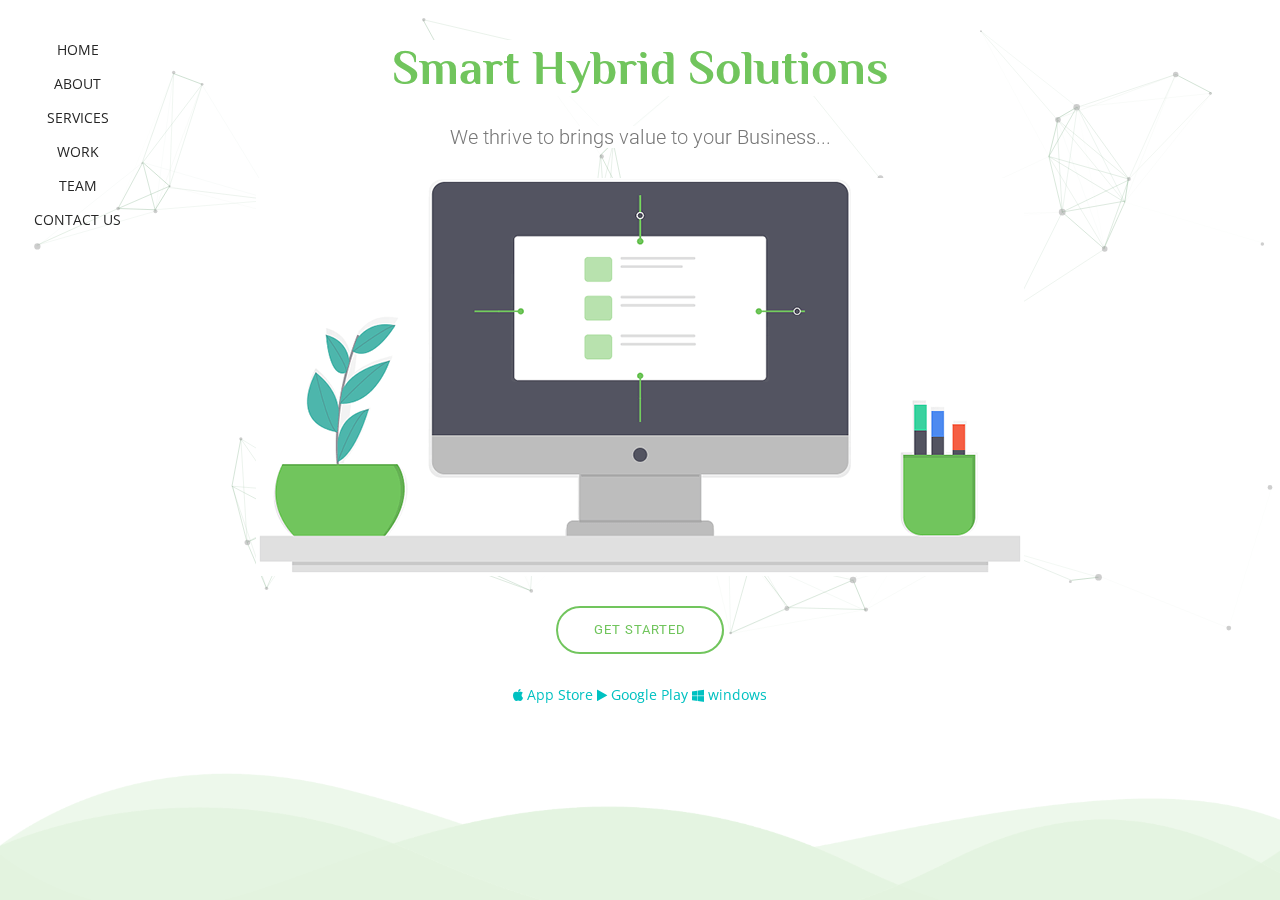
==== Alstar Free Website Template - Free-CSS.com/Alstar/index.html @ 2ca634fe "initial commit" ====
<!DOCTYPE html>
<html>

<head>
  <title>Alstar - Bootstrap one page parallax template</title>
  <meta charset="utf-8" />
  <meta content="width=device-width, initial-scale=1, maximum-scale=1, user-scalable=no" name="viewport">
  <!-- css -->
  <link href="https://fonts.googleapis.com/css?family=Montserrat:400,700|Open+Sans:400,300,700,800" rel="stylesheet" media="screen">

  <link href="css/bootstrap.min.css" rel="stylesheet" media="screen">
  <link href="css/style.css" rel="stylesheet" media="screen">
  <link href="color/default.css" rel="stylesheet" media="screen">

  <!-- =======================================================
    Theme Name: Alstar
    Theme URL: https://bootstrapmade.com/alstar-free-parallax-bootstrap-template/
    Author: BootstrapMade.com
    Author URL: https://bootstrapmade.com
  ======================================================= -->
    <!-- Favicons -->
    <link href="eStartup/img/favicon.png" rel="icon">
    <link href="eStartup/img/apple-touch-icon.png" rel="apple-touch-icon">
  
    <!-- Google Fonts -->
    <link href="https://fonts.googleapis.com/css?family=Open+Sans:300,300i,400,400i,700,700i|Roboto:100,300,400,500,700|Philosopher:400,400i,700,700i" rel="stylesheet">

    <!-- Bootstrap css -->
    <link rel="stylesheet" href="css/bootstrap.css">
    <!-- <link href="../../eStartup1/eStartup/lib/bootstrap/css/bootstrap.min.css" rel="stylesheet"> -->
  
    <!-- Libraries CSS Files -->
  
    <link href="eStartup/lib/font-awesome/css/font-awesome.min.css" rel="stylesheet">
    <link href="eStartup/lib/animate/animate.min.css" rel="stylesheet">
    <link href="eStartup/lib/modal-video/css/modal-video.min.css" rel="stylesheet">


  
    <!-- Main Stylesheet File -->
    <link href="eStartup/css/style.css" rel="stylesheet">

    <link href="https://fonts.googleapis.com/css2?family=Cinzel&display=swap" rel="stylesheet">

    <!-- <link rel="stylesheet" href="https://stackpath.bootstrapcdn.com/bootstrap/4.5.0/css/bootstrap.min.css" integrity="sha384-9aIt2nRpC12Uk9gS9baDl411NQApFmC26EwAOH8WgZl5MYYxFfc+NcPb1dKGj7Sk" crossorigin="anonymous"> -->

    <script src="https://code.jquery.com/jquery-3.5.1.slim.min.js" integrity="sha384-DfXdz2htPH0lsSSs5nCTpuj/zy4C+OGpamoFVy38MVBnE+IbbVYUew+OrCXaRkfj" crossorigin="anonymous"></script>
    <script src="https://cdn.jsdelivr.net/npm/popper.js@1.16.0/dist/umd/popper.min.js" integrity="sha384-Q6E9RHvbIyZFJoft+2mJbHaEWldlvI9IOYy5n3zV9zzTtmI3UksdQRVvoxMfooAo" crossorigin="anonymous"></script>    
    <!-- <script src="https://stackpath.bootstrapcdn.com/bootstrap/4.5.0/js/bootstrap.min.js" integrity="sha384-OgVRvuATP1z7JjHLkuOU7Xw704+h835Lr+6QL9UvYjZE3Ipu6Tp75j7Bh/kR0JKI" crossorigin="anonymous"></script> -->

</head>

<body>
  <style>

</style>
  <div id="particles-js">
    <!-- navbar -->
  <div class="navv" id="navv">
    <ul>
      <li>
        <a href="#hero">Home</a>
      </li>
      <li>
        <a href="#about">About</a>
      </li>
      <li>
        <a href="#services">Services</a>
      </li>
      <li>
        <a href="#portfolio">Work</a>
      </li>
      <li>
        <a href="#team">Team</a>
      </li>
      <li>
        <a href="#contact">Contact Us</a>
      </li>
    </ul>
  </div>
  <nav class="navbar navbar-light bg-light">
    <a class="navbar-brand" href="#">Sticky top</a>
  </nav>
  <div class="outer-wrapper hero">
    <div class="wrapper">
  <!-- intro area -->
 
   
  <section id="hero" class="wow fadeIn">
    <div class="hero-container  ">
      <h1 class="back-white newfont">Smart Hybrid Solutions</h1>
      <h2 class="back-white">We thrive to brings value to your Business...</h2>
      <img src="../../eStartup1/eStartup/img/hero-img.png" alt="Hero Imgs">
      <a href="#get-started" class="btn-get-started scrollto">Get Started</a>
      <div class="btnsq">
        <a href="#"><i class="fa fa-apple fa-3x"></i> App Store</a>
        <a href="#"><i class="fa fa-play fa-3x"></i> Google Play</a>
        <a href="#"><i class="fa fa-windows fa-3x"></i> windows</a>
      </div>
    </div>
  </section>

  <!-- About -->
  <section id="about" class="home-section slidehor">
    <div class="container">
      <div class="row">
        <div class="col-md-offset-2 col-md-8">
          <div class="section-heading back-white">
            <h2>About us</h2>
            <div class="heading-line"></div>
            <p>We’ve been building unique digital products, platforms, and experiences for the past 6 years.</p>
          </div>
        </div>
      </div>
      <div class="row wow fadeInUp">
        <div class="col-md-6 about-img">
          <img src="img/about-img.jpg" alt="">
        </div>

        <div class="col-md-6 content">
          <h2>Lorem ipsum dolor sit amet, consectetur adipiscing elite storium paralate</h2>
          <h3>Excepteur sint occaecat cupidatat non proident, sunt in culpa qui officia deserunt mollit anim id est
            laborum.</h3>
          <p>
            Ullamco laboris nisi ut aliquip ex ea commodo consequat. Duis aute irure dolor in reprehenderit in
            voluptate velit esse cillum dolore eu fugiat nulla pariatur. Excepteur sint occaecat cupidatat non
            proident, sunt in culpa qui officia deserunt mollit anim id est laborum Libero justo laoreet sit amet
            cursus sit amet dictum sit. Commodo sed egestas egestas fringilla phasellus faucibus scelerisque eleifend
            donec Excepteur sint occaecat cupidatat non proident, sunt in culpa qui officia deserunt mollit anim id est
            laborum
          </p>
        </div>
      </div>
    </div>
  </section>

  <!-- Services -->
  <section id="services" class="home-section slidehor">
    <div class="container">
      <div class="row">
        <div class="col-md-offset-2 col-md-8">
          <div class="section-heading back-white">
            <h2>Services</h2>
            <div class="heading-line"></div>
            <p>We’ve been building unique digital products, platforms, and experiences for the past 6 years.</p>
          </div>
        </div>
      </div>
      <div class="row">
        <div class="col-md-12">
          <div id="carousel-service" class="service carousel slide">

            <!-- slides -->
            <div class="carousel-inner">
              <div class="item active">
                <div class="row">
                  <div class="col-sm-12 col-md-offset-1 col-md-6">
                    <div class="wow bounceInLeft back-white">
                      <h4>Website Design</h4>
                      <p>Lorem ipsum dolor sit amet, consectetur adipisicing elit, sed do eiusmod tempor incididunt ut
                        labore et dolore magna.</p>
                    </div>
                  </div>
                  <div class="col-sm-12 col-md-5">
                    <div class="screenshot wow bounceInRight">
                      <img src="img/screenshots/1.png" class="img-responsive" alt="" />
                    </div>
                  </div>
                </div>
              </div>
              <div class="item">
                <div class="row">
                  <div class="col-sm-12 col-md-offset-1 col-md-6">
                    <div class="wow bounceInLeft">
                      <h4>Brand Identity</h4>
                      <p>Lorem ipsum dolor sit amet, consectetur adipisicing elit, sed do eiusmod tempor incididunt ut
                        labore et dolore magna.</p>
                    </div>
                  </div>
                  <div class="col-sm-12 col-md-5">
                    <div class="screenshot wow bounceInRight">
                      <img src="img/screenshots/2.png" class="img-responsive" alt="" />
                    </div>
                  </div>
                </div>
              </div>
              <div class="item">
                <div class="row">
                  <div class="col-sm-12 col-md-offset-1 col-md-6">
                    <div class="wow bounceInLeft">
                      <h4>Web & Mobile Apps</h4>
                      <p>Lorem ipsum dolor sit amet, consectetur adipisicing elit, sed do eiusmod tempor incididunt ut
                        labore et dolore magna.</p>
                    </div>
                  </div>
                  <div class="col-sm-12 col-md-5">
                    <div class="screenshot wow bounceInRight">
                      <img src="img/screenshots/3.png" class="img-responsive" alt="" />
                    </div>
                  </div>
                </div>
              </div>
            </div>

            <!-- Indicators -->
            <ol class="carousel-indicators">
              <li data-target="#carousel-service" data-slide-to="0" class="active"></li>
              <li data-target="#carousel-service" data-slide-to="1"></li>
              <li data-target="#carousel-service" data-slide-to="2"></li>
            </ol>
          </div>
        </div>
      </div>
    </div>
  </section>

  <!-- Works -->
<section id="portfolio" class="home-section slidehor gray">
    <ul class="flex-container">
        <li class="flex-item">
            <main>
                <input id="toggle" type="checkbox" checked>
                <label for="toggle"><h2>Work1</h2></label>
                <div id="expand">
                  <section>
                    <div class="container">
                        <div id="carousel-example-generic" class="carousel slide" data-ride="carousel">
                            <ol class="carousel-indicators">
                            <li data-target="#carousel-example-generic" data-slide-to="0" class="active"></li>
                            <li data-target="#carousel-example-generic" data-slide-to="1"></li>
                            <li data-target="#carousel-example-generic" data-slide-to="2"></li>
                            </ol>
                            <div class="carousel-inner" role="listbox">

                            <div class="item active">
                                <img class="d-block w-100" src="http://placekitten.com/g/600/300" alt="First slide">
                                 <div class="carousel-caption">
                                  ...
                                </div>
                            </div>

                            <div class="item">
                                <img class="d-block w-100" src="http://placekitten.com/g/600/300" alt="Second slide">
                            </div>

                            </div>
                            <a class="left carousel-control" href="#carousel-example-generic" role="button" data-slide="prev">
                            <span class="glyphicon glyphicon-chevron-left" aria-hidden="true"></span>
                            <span class="sr-only">Previous</span>
                            </a>

                            <a class="right carousel-control" href="#carousel-example-generic" role="button" data-slide="next">
                            <span class="glyphicon glyphicon-chevron-right" aria-hidden="true"></span>
                            <span class="sr-only">Next</span>
                            </a>

                        </div>
                    </div>
                    
                </section>
                <p style="color: black;">Lorem ipsum dolor sit amet, consectetur adipiscing elit. Maecenas porta non turpis faucibus lobortis. Curabitur non eros rutrum, gravida felis non, luctus velit.
                </p>

                </div>
                <section>
                  <img src="img/intro/1.jpg" height="200px" width="200px" alt="">
                </section>
              </main>
        </li>
        <li class="flex-item">
            <main>
                <input id="toggle1" type="checkbox" checked>
                <label for="toggle1"><h2>Work1</h2></label>
                <div id="expand1">
                  <section>
                    <div class="container">
                        <div id="carouselExampleIndicators" class="carousel slide" data-ride="carousel">
                            <ol class="carousel-indicators">
                            <li data-target="#carouselExampleIndicators" data-slide-to="0" class="active"></li>
                            <li data-target="#carouselExampleIndicators" data-slide-to="1"></li>
                            <li data-target="#carouselExampleIndicators" data-slide-to="2"></li>
                            </ol>
                            <div class="carousel-inner">
                            <div class="carousel-item active">
                                <img class="d-block w-100" src="http://placekitten.com/g/600/300" alt="First slide">
                            </div>
                            <div class="carousel-item">
                                <img class="d-block w-100" src="http://placekitten.com/g/600/300" alt="Second slide">
                            </div>
                            </div>
                            <a class="carousel-control-prev" href="#carouselExampleIndicators" role="button" data-slide="prev">
                            <span class="carousel-control-prev-icon" aria-hidden="true"></span>
                            <span class="sr-only">Previous</span>
                            </a>
                            <a class="carousel-control-next" href="#carouselExampleIndicators" role="button" data-slide="next">
                            <span class="carousel-control-next-icon" aria-hidden="true"></span>
                            <span class="sr-only">Next</span>
                            </a>
                        </div>
                    </div>
                    
                </section>
                <p>Lorem ipsum dolor sit amet, consectetur adipiscing elit. Maecenas porta non turpis faucibus lobortis. Curabitur non eros rutrum, gravida felis non, luctus velit. Ut commodo congue velit feugiat lobortis. Etiam nec dolor quis nulla bibendum blandit vitae nec enim. Maecenas id dignissim erat. Aenean ac mi nec ante venenatis interdum quis vel lacus.
                </p>

                </div>
                <section>
                  <img src="img/intro/1.jpg" height="200px" width="200px" style="position: relative; left: 30px; bottom: 40px;" alt="">
                </section>
              </main>        
            </li>
        <li class="flex-item">

            <main>
                <input id="toggle2" type="checkbox" checked>
                <label for="toggle2"><h2>Work1</h2></label>
                <div id="expand2">
                  <section>
                    <div class="container">
                        <div id="carouselExampleIndicators" class="carousel slide" data-ride="carousel">
                            <ol class="carousel-indicators">
                            <li data-target="#carouselExampleIndicators" data-slide-to="0" class="active"></li>
                            <li data-target="#carouselExampleIndicators" data-slide-to="1"></li>
                            <li data-target="#carouselExampleIndicators" data-slide-to="2"></li>
                            </ol>
                            <div class="carousel-inner">
                            <div class="carousel-item active">
                                <img class="d-block w-100" src="http://placekitten.com/g/600/300" alt="First slide">
                            </div>
                            <div class="carousel-item">
                                <img class="d-block w-100" src="http://placekitten.com/g/600/300" alt="Second slide">
                            </div>
                            </div>
                            <a class="carousel-control-prev" href="#carouselExampleIndicators" role="button" data-slide="prev">
                            <span class="carousel-control-prev-icon" aria-hidden="true"></span>
                            <span class="sr-only">Previous</span>
                            </a>
                            <a class="carousel-control-next" href="#carouselExampleIndicators" role="button" data-slide="next">
                            <span class="carousel-control-next-icon" aria-hidden="true"></span>
                            <span class="sr-only">Next</span>
                            </a>
                        </div>
                    </div>
                    
                </section>
                <p>Lorem ipsum dolor sit amet, consectetur adipiscing elit. Maecenas porta non turpis faucibus lobortis. Curabitur non eros rutrum, gravida felis non, luctus velit. Ut commodo congue velit feugiat lobortis. Etiam nec dolor quis nulla bibendum blandit vitae nec enim. Maecenas id dignissim erat. Aenean ac mi nec ante venenatis interdum quis vel lacus.
                </p>

                </div>
                <section>
                  <img src="img/intro/1.jpg" height="200px" width="200px" style="position: relative; left: 30px; bottom: 40px;" alt="">
                </section>
              </main>        

        </li>
        <li class="flex-item">

            <main>
                <input id="toggle3" type="checkbox" checked>
                <label for="toggle3"><h2>Work1</h2></label>
                <div id="expand3">
                  <section>
                    <div class="container">
                        <div id="carouselExampleIndicators" class="carousel slide" data-ride="carousel">
                            <ol class="carousel-indicators">
                            <li data-target="#carouselExampleIndicators" data-slide-to="0" class="active"></li>
                            <li data-target="#carouselExampleIndicators" data-slide-to="1"></li>
                            <li data-target="#carouselExampleIndicators" data-slide-to="2"></li>
                            </ol>
                            <div class="carousel-inner">
                            <div class="carousel-item active">
                                <img class="d-block w-100" src="http://placekitten.com/g/600/300" alt="First slide">
                            </div>
                            <div class="carousel-item">
                                <img class="d-block w-100" src="http://placekitten.com/g/600/300" alt="Second slide">
                            </div>
                            </div>
                            <a class="carousel-control-prev" href="#carouselExampleIndicators" role="button" data-slide="prev">
                            <span class="carousel-control-prev-icon" aria-hidden="true"></span>
                            <span class="sr-only">Previous</span>
                            </a>
                            <a class="carousel-control-next" href="#carouselExampleIndicators" role="button" data-slide="next">
                            <span class="carousel-control-next-icon" aria-hidden="true"></span>
                            <span class="sr-only">Next</span>
                            </a>
                        </div>
                    </div>
                    
                </section>
                <p>Lorem ipsum dolor sit amet, consectetur adipiscing elit. Maecenas porta non turpis faucibus lobortis. Curabitur non eros rutrum, gravida felis non, luctus velit. Ut commodo congue velit feugiat lobortis. Etiam nec dolor quis nulla bibendum blandit vitae nec enim. Maecenas id dignissim erat. Aenean ac mi nec ante venenatis interdum quis vel lacus.
                </p>

                </div>
                <section>
                  <img src="img/intro/1.jpg" height="200px" width="200px" style="position: relative; left: 30px; bottom: 40px;" alt="">
                </section>
              </main>        

        </li>      
      </ul>

</section>

  <!-- Team -->
  <section id="team" class="home-section  slidehor">
    <div class="container">
      <div class="row">
        <div class="col-md-offset-2 col-md-8">
          <div class="section-heading back-white">
            <h2>Our Team</h2>
            <div class="heading-line"></div>
            <p>Excepteur sint occaecat cupidatat non proident, sunt in culpa qui officia deserunt mollit anim id est
              laborum</p>
          </div>
        </div>
      </div>
      <div class="row">
        <div class="col-xs-12 col-sm-3 col-md-3 col-lg-3">
          <div class="box-team wow bounceInUp" data-wow-delay="0.1s">
            <img src="img/team/1.jpg" alt="" class="img-circle img-responsive" />
            <h4>Dominique Vroslav</h4>
            <p>Art Director</p>
          </div>
        </div>
        <div class="col-xs-12 col-sm-3 col-md-3 col-lg-3" data-wow-delay="0.3s">
          <div class="box-team wow bounceInUp">
            <img src="img/team/2.jpg" alt="" class="img-circle img-responsive" />
            <h4>Thomas Jeffersonn</h4>
            <p>Web Designer</p>
          </div>
        </div>
        <div class="col-xs-12 col-sm-3 col-md-3 col-lg-3" data-wow-delay="0.5s">
          <div class="box-team wow bounceInUp">
            <img src="img/team/3.jpg" alt="" class="img-circle img-responsive" />
            <h4>Nola Maurin</h4>
            <p>Illustrator</p>
          </div>
        </div>
      </div>
    </div>
  </section>

  <!-- Contact -->
  <section id="contact" class="home-section  slidehor gray">
    <div class="container">
      <div class="row">
        <div class="col-md-offset-2 col-md-8">
          <div class="section-heading">
            <h2>Contact us</h2>
            <div class="heading-line"></div>
            <p>If you have any question or just want to say 'hello' to Alstar web studio please fill out form below and
              we will be get in touch with you within 24 hours. </p>
          </div>
        </div>
      </div>

      <div class="row">
        <div class="col-md-offset-2 col-md-8">
          <div id="sendmessage">Your message has been sent. Thank you!</div>
          <div id="errormessage"></div>

          <form action="" method="post" class="form-horizontal contactForm" role="form">
            <div class="col-md-offset-2 col-md-8">
              <div class="form-group">
                <input type="text" name="name" class="form-control" id="name" placeholder="Your Name" data-rule="minlen:4"
                  data-msg="Please enter at least 4 chars" />
                <div class="validation"></div>
              </div>
            </div>

            <div class="col-md-offset-2 col-md-8">
              <div class="form-group">
                <input type="email" class="form-control" name="email" id="email" placeholder="Your Email" data-rule="email"
                  data-msg="Please enter a valid email" />
                <div class="validation"></div>
              </div>
            </div>

            <div class="col-md-offset-2 col-md-8">
              <div class="form-group">
                <input type="text" class="form-control" name="subject" id="subject" placeholder="Subject" data-rule="minlen:4"
                  data-msg="Please enter at least 8 chars of subject" />
                <div class="validation"></div>
              </div>
            </div>

            <div class="col-md-offset-2 col-md-8">
              <div class="form-group">
                <textarea class="form-control" name="message" rows="5" data-rule="required" data-msg="Please write something for us"
                  placeholder="Message"></textarea>
                <div class="validation"></div>
              </div>
            </div>
            <div class="form-group">
              <div class="col-md-offset-2 col-md-8">
                <button type="submit" class="btn btn-theme btn-lg btn-block">Send message</button>
              </div>
            </div>
          </form>

        </div>
      </div>

    </div>
  </section>

  <!-- Bottom widget -->
  <section id="bottom-widget" class="home-section bg-white">
    <div class="container">
      <div class="row">
        <div class="col-md-4">
          <div class="contact-widget wow bounceInLeft">
            <i class="fa fa-map-marker fa-4x"></i>
            <h5>Main Office</h5>
            <p>
              109 Borough High Street,<br />London SE1 1NL
            </p>
          </div>
        </div>
        <div class="col-md-4">
          <div class="contact-widget wow bounceInUp">
            <i class="fa fa-phone fa-4x"></i>
            <h5>Call</h5>
            <p>
              +1 111 9998 7774<br> +1 245 4544 6855

            </p>
          </div>
        </div>
        <div class="col-md-4">
          <div class="contact-widget wow bounceInRight">
            <i class="fa fa-envelope fa-4x"></i>
            <h5>Email us</h5>
            <p>
              hello@alstarstudio.com<br />sales@alstarstudio.com
            </p>
          </div>
        </div>
      </div>
      <div class="row mar-top30">
        <div class="col-md-12">
          <h5>We're on social networks</h5>
          <ul class="social-network">
            <li><a href="#">
                <span class="fa-stack fa-2x">
                  <i class="fa fa-circle fa-stack-2x"></i>
                  <i class="fa fa-facebook fa-stack-1x fa-inverse"></i>
                </span></a>
            </li>
            <li><a href="#">
                <span class="fa-stack fa-2x">
                  <i class="fa fa-circle fa-stack-2x"></i>
                  <i class="fa fa-dribbble fa-stack-1x fa-inverse"></i>
                </span></a>
            </li>
            <li><a href="#">
                <span class="fa-stack fa-2x">
                  <i class="fa fa-circle fa-stack-2x"></i>
                  <i class="fa fa-twitter fa-stack-1x fa-inverse"></i>
                </span></a>
            </li>
            <li><a href="#">
                <span class="fa-stack fa-2x">
                  <i class="fa fa-circle fa-stack-2x"></i>
                  <i class="fa fa-pinterest fa-stack-1x fa-inverse"></i>
                </span></a>
            </li>
          </ul>
        </div>
      </div>
    </div>
  </section>
</div>
</div>
<!-- Footer -->
  <!-- <footer>
    <div class="container">
      <div class="row">
        <div class="col-md-12">
          <p>Copyright &copy; Alstar. All rights reserved.</p>
          <div class="credits"> -->
            <!--
              All the links in the footer should remain intact.
              You can delete the links only if you purchased the pro version.
              Licensing information: https://bootstrapmade.com/license/
              Purchase the pro version with working PHP/AJAX contact form: https://bootstrapmade.com/buy/?theme=Alstar
            -->
            <!-- Designed by <a href="https://bootstrapmade.com/">BootstrapMade</a>
          </div>
        </div>
      </div>
    </div>
  </footer> -->

  <a href="#" class="back-to-top"><i class="fa fa-chevron-up"></i></a>

  <!-- js -->
  <script src="js/jquery.js"></script>
  <script src="js/bootstrap.min.js"></script>
  <script src="js/wow.min.js"></script>
  <script src="js/jquery.scrollTo.min.js"></script>
  <script src="js/jquery.nav.js"></script>
  <script src="js/modernizr.custom.js"></script>
  <script src="js/grid.js"></script>
  <script src="js/stellar.js"></script>
  <!-- Contact Form JavaScript File -->
  <script src="contactform/contactform.js"></script>

  <!-- Template Custom Javascript File -->
  <script src="js/custom.js"></script>
  <!-- particle js scripts -->
  <script src="particles.js"></script>
  <script src="app.js"></script>
</div>
</body>

</html>
---- Alstar Free Website Template - Free-CSS.com/Alstar/css/style.css ----
/*
  Theme Name: Alstar
  Theme URL: https://bootstrapmade.com/alstar-free-parallax-bootstrap-template/
  Author: BootstrapMade.com
  Author URL: https://bootstrapmade.com
*/

/* ================================
Imports
================================= */
@import url('font-awesome.min.css');
@import url('simpletextrotator.css');
@import url('overwrite.css');
@import url('animate.css');

/* ================================
General
================================= */

body{
	text-align: center;
	font-family: 'Open Sans', sans-serif;
	font-size: 14px;
	line-height: 1.6em;
}

h1 {
	font-size: 36px;
}
h2 {
	font-size: 32px;
}
h3 {
	font-size: 28px;
}
h4 {
	font-size: 24px;
}
h5 {
	font-size: 20px;
}
h6 {
	font-size: 18px;
}

h1,h2,h3,h4,h5,h6,.h1,.h2,.h3,.h4,.h5,.h6{
	color: #3a3a3a;
	font-weight: 700;
	margin-bottom: 20px;
	font-family: 'Montserrat', sans-serif;
}

#particles-js{
	background-color: #fff;
	background-size: cover;
	background-position: 50% 50%;
	background-repeat: no-repeat;
  }

.lead{
	font-weight: 400;
}

button {
	display: inline-block;
	margin-bottom: 0;
	margin-bottom: 10px;
	padding: 6px 12px;
	border: 1px solid transparent;
	vertical-align: middle;
	text-align: center;
	white-space: nowrap;
	font-weight: normal;
	font-size: 14px;
	line-height: 1.428571429;
	cursor: pointer;
	-webkit-user-select: none;
	-moz-user-select: none;
	-ms-user-select: none;
	-o-user-select: none;
	user-select: none;
}
button.navbar-toggle {
	background: #2b2b2b;
	border: none;
	color: #fff;
}

.btn-theme,.btn-theme:hover,.btn-theme:focus{
	color: #fff;
}
.btn-theme:hover{
	background: transparent !important;
	border-color: #999;
	color: #999;
}


/* ================================
margin, padding
================================= */
.mar-top0 {
	margin-top: 0;
}
.mar-top10 {
	margin-top: 10px;
}
.mar-top20 {
	margin-top: 20px;
}
.mar-top30 {
	margin-top: 30px;
}
.mar-top40 {
	margin-top: 40px;
}


/* Back to top button */
.back-to-top {
  position: fixed;
  display: none;
  padding: 6px 12px 9px 12px;
  font-size: 16px;
  border-radius: 2px;
  right: 15px;
  bottom: 15px;
  transition: background 0.5s;
  z-index:1000;
}

@media (max-width: 768px) {
  .back-to-top {
    bottom: 15px;
  }
}

.back-to-top:focus {
  outline: none;
}

/* ================================
Navbar
================================= */

nav.navbar{
	position: fixed;
	top: -72px;
	margin-bottom: 0px;
	padding: 10px 0px 10px 0px;
	width: 100%;
	border-radius: 0px;
	transition: all 0.2s;
}

.navbar-nav{
	float: right;
}

nav.navbar.fixed-to-top{
	top: 0px;
}

.navbar-default{
	border: none;
	border-bottom: none;
	opacity: 1;
	display: none;
	z-index: 9999;
}

.navbar-default .navbar-nav>li>a {
	color: #fff;
	font-weight: 700;
	text-transform: uppercase;
}

.navbar-default .navbar-nav>li>a:hover, .navbar-default .navbar-nav>li>a:focus{
	color: #3A3A3A;
	cursor: pointer;
	-webkit-transition: all 300ms ease-in-out;
	-moz-transition: all 300ms ease-in-out;
	-ms-transition: all 300ms ease-in-out;
	-o-transition: all 300ms ease-in-out;
	transition: all 300ms ease-in-out;
	outline: 0;
}

/* brand / logo */
.navbar-default .navbar-brand{
	color: #fff;
	text-transform: uppercase;
	font-weight: 700;
	font-size: 2em;
}

/* ================================
Home sections
================================= */

.home-section {
	width: 100%;
	padding: 50px 0px 150px 0px;
}

/* --- heading --- */
.section-heading {
	margin-bottom: 50px;
}

.section-heading h2 {
	font-size: 38px;
	text-transform: uppercase;
}

.section-heading .heading-line {
	margin:0 auto;
	display: block;
	height: 1px;
	width: 80px;
	background: #333;
	margin-top: 10px;
	margin-bottom: 20px;
}


/* --- section bg var --- */

.bg-white {
	background: #fff;
}

.bg-gray {
	background: #f8f8f8;
}

.bg-dark {
	background: #575757;
}


/* --- section content general color --- */

.color-light h1,.color-light h2,.color-light h3,.color-light h4,.color-light h5,.color-light h6 {
	color: #fff;
}


.color-light p {
	color: #eee;
}


/* ==========================
Parallax
============================= */

#parallax1{
	background-image: url(../img/parallax/1.jpg);
}
#parallax2{
	background-image: url(../img/parallax/2.jpg);
}


/* ================================
Intro
================================= */

#intro {
  width: 100%;
  height: 100vh;
  background-color: rgba(0, 0, 0, 0.3);
}

#intro .item {
  width: 100%;
  height: 100vh;
  background-size: cover;
  background-position: center;
  background-repeat: no-repeat;
}

#intro .item::before {
  content: '';
  background-color: rgba(0, 0, 0, 0.3);
  position: absolute;
  height: 100%;
  width: 100%;
  top: 0;
  right: 0;
  left: 0;
  bottom: 0;
}

#intro .carousel-container {
  display: -webkit-box;
  display: -webkit-flex;
  display: -ms-flexbox;
  display: flex;
  -webkit-box-pack: center;
  -webkit-justify-content: center;
  -ms-flex-pack: center;
  justify-content: center;
  -webkit-box-align: center;
  -webkit-align-items: center;
  -ms-flex-align: center;
  align-items: center;
  position: absolute;
  bottom: 0;
  top: 0;
  left: 0;
  right: 0;
}

#intro .carousel-content {
  text-align: center;
}

#intro h2 {
  color: #fff;
  margin-bottom: 30px;
  font-size: 48px;
  font-weight: 700;
}

#intro p {
  width: 70%;
  -webkit-animation-delay: 0.4s;
  animation-delay: 0.4s;
  margin: 0 auto 30px auto;
  color: #fff;
}

@media (max-width: 768px ) {
  #intro h2 {
    font-size: 36px;
  }
}

#intro .carousel-inner .item {
  transition-property: opacity;
  background-position: center top;
}

#intro .carousel-inner .item,
#intro .carousel-inner .active.left,
#intro .carousel-inner .active.right {
  opacity: 0;
}

#intro .carousel-inner .active,
#intro .carousel-inner .next.left,
#intro .carousel-inner .prev.right {
  opacity: 1;
  transition: 0.9s;
}

#intro .carousel-inner .next,
#intro .carousel-inner .prev,
#intro .carousel-inner .active.left,
#intro .carousel-inner .active.right {
  left: 0;
  -webkit-transform: translate3d(0, 0, 0);
  transform: translate3d(0, 0, 0);
}

#intro .carousel-control-prev,
#intro .carousel-control-next {
  color: #fff;
  position: absolute;
  top: calc(50% - 15px);
}

#intro .carousel-control-prev {
  left: 20px;
}

#intro .carousel-control-next {
  right: 20px;
}

#intro .carousel-control-next-icon,
#intro .carousel-control-prev-icon {
  background: none;
  font-size: 48px;
  line-height: 1;
}

#intro .carousel-indicators {
  cursor: pointer;
}

#intro .btn-get-started {
  font-family: "Raleway", sans-serif;
  font-weight: 500;
  font-size: 14px;
  letter-spacing: 1px;
  display: inline-block;
  padding: 12px 32px;
  border-radius: 3px;
  transition: 0.5s;
  line-height: 1;
  margin: 10px;
  color: #fff;
  -webkit-animation-delay: 0.8s;
  animation-delay: 0.8s;
  border: 2px solid #00c1c1;
}

#intro .btn-get-started:hover {
  background: #00c1c1;
  color: #fff;
  text-decoration: none;
}

/* ================================
About
================================= */

#about .about-img {
  height: 350px;
  overflow: hidden;
}

#about .about-img img {
  margin-left: -15px;
  max-width: 100%;
}

@media (max-width: 768px) {
  #about .about-img {
    height: auto;
  }
  #about .about-img img {
    margin-left: 0;
    padding-bottom: 30px;
  }
}

#about .content{
	background: #fff;
}
#about .content h2 {
  color: #333;
  font-weight: 300;
  font-size: 24px;
  text-align: left;
}

#about .content h3 {
  color: #777;
  font-weight: 300;
  font-size: 18px;
  line-height: 26px;
  font-style: italic;
  text-align: left;
}

#about .content p {
  line-height: 26px;
  text-align: left;
}

#about .content p:last-child {
  margin-bottom: 0;
}

/* ================================
Team
================================= */
.box-team img {
	margin-bottom: 30px;
}



/* ================================
Services
================================= */

.service.carousel h4,.service.carousel p {
	text-align: left;
}


.service .carousel-control{
	background: none;
}

.service .screenshot{
	overflow: hidden;
	overflow: hidden;
	margin-right: auto;
	margin-left: auto;
}

.service .screenshot img{
	margin-right: auto;
	margin-left: auto;
	padding-left: 4px;
	width: 400px;
}

.service .carousel-indicators {
	position: relative;
	bottom: 0;
	left: 0;
	margin-top: 0px;
	margin-bottom: 0px;
	margin-left: 0px;
	padding: 5px;
	padding-bottom: 8px;
	width: 100%;
	background: #ffffff;
}

.service .carousel-indicators .active {
	width: 45px;
	height: 5px;
	border: none;
	border-radius: 0px;
}

.service .carousel-indicators li {
	display: inline-block;
	margin: 1px;
	width: 45px;
	height: 5px;
	border: none;
	border-radius: 0px;
	background: #eeeeee;
	text-indent: -999px;
	cursor: pointer;
}


/* ================================
Works
================================= */
.og-grid {
	list-style: none;
	padding: 20px 0;
	margin: 0 auto;
	text-align: center;
	width: 100%;
}

.og-grid li {
	display: inline-block;
	margin: 10px 5px 0 5px;
	vertical-align: top;
	height: 250px;
}

.og-grid li > a,
.og-grid li > a img {
	border: none;
	outline: none;
	display: block;
	position: relative;
}

.og-grid li.og-expanded > a::after {
	top: auto;
	border: solid transparent;
	content: " ";
	height: 0;
	width: 0;
	position: absolute;
	pointer-events: none;
	border-bottom-color: none;
	border-width: 15px;
	left: 50%;
	margin: -20px 0 0 -15px;
}

.og-expander {

	position: absolute;
    background: #FFF;
    top: auto;
    left: -50px;
    top: 0px;
    /* right: 0px; */
    width: 100%;
    margin-top: 10px;
    text-align: left;
    height: 0;
	overflow: hidden;
	z-index: 1;
}

.og-expander-inner {
	padding: 50px 0;
	height: 100%;
}

.og-close {
	position: absolute;
	width: 40px;
	height: 40px;
	top: 20px;
	right: 20px;
	cursor: pointer;
}

.og-close::before,
.og-close::after {
	content: '';
	position: absolute;
	width: 100%;
	top: 50%;
	height: 1px;
	background: #888;
	-webkit-transform: rotate(45deg);
	-moz-transform: rotate(45deg);
	transform: rotate(45deg);
}

.og-close::after {
	-webkit-transform: rotate(-45deg);
	-moz-transform: rotate(-45deg);
	transform: rotate(-45deg);
}

.og-close:hover::before,
.og-close:hover::after {
	background: #333;
}

.og-fullimg,
.og-details {
	width: 50%;
	float: left;
	height: 100%;
	overflow: hidden;
	position: relative;
}

.og-details {
	padding: 0 40px 0 0;
}

/* My Custom */
#carousel-example-generic .carousel-inner .item img{
	content:url("../js/1.jpg");
  }

@media (min-width: 1200px){
	.col-lg-3{
		width: 33%;
	}
}
	

	/* My Custom ends */

.og-fullimg {
	text-align: center;
}

.og-fullimg img {
	display: inline-block;
	max-height: 100%;
	max-width: 100%;
}

.og-details h4 {
	font-weight: 300;
	margin-bottom: 10px;
}

.og-details p {
	font-weight: 300;
	font-size: 16px;
	line-height: 1.6em;
	color: #555;
}

.og-details a {
	font-weight: 700;
	display: inline-block;
	margin: 30px 0 0;
	outline: none;
}


.og-details a:hover {
	border-color: #999;
	color: #999;
}

.og-loading {
	width: 20px;
	height: 20px;
	border-radius: 50%;
	background: #ddd;
	box-shadow: 0 0 1px #ccc, 15px 30px 1px #ccc, -15px 30px 1px #ccc;
	position: absolute;
	top: 50%;
	left: 50%;
	margin: -25px 0 0 -25px;
	-webkit-animation: loader 0.5s infinite ease-in-out both;
	-moz-animation: loader 0.5s infinite ease-in-out both;
	animation: loader 0.5s infinite ease-in-out both;
}

@-webkit-keyframes loader {
	0% { background: #ddd; }
	33% { background: #ccc; box-shadow: 0 0 1px #ccc, 15px 30px 1px #ccc, -15px 30px 1px #ddd; }
	66% { background: #ccc; box-shadow: 0 0 1px #ccc, 15px 30px 1px #ddd, -15px 30px 1px #ccc; }
}

@-moz-keyframes loader {
	0% { background: #ddd; }
	33% { background: #ccc; box-shadow: 0 0 1px #ccc, 15px 30px 1px #ccc, -15px 30px 1px #ddd; }
	66% { background: #ccc; box-shadow: 0 0 1px #ccc, 15px 30px 1px #ddd, -15px 30px 1px #ccc; }
}

@keyframes loader {
	0% { background: #ddd; }
	33% { background: #ccc; box-shadow: 0 0 1px #ccc, 15px 30px 1px #ccc, -15px 30px 1px #ddd; }
	66% { background: #ccc; box-shadow: 0 0 1px #ccc, 15px 30px 1px #ddd, -15px 30px 1px #ccc; }
}

@media screen and (max-width: 830px) {

	.og-expander h3 { font-size: 32px; }
	.og-expander p { font-size: 13px; }
	.og-expander a { font-size: 12px; }

}

@media screen and (max-width: 650px) {

	.og-fullimg { display: none; }
	.og-details { float: none; width: 100%; }

}

/* ================================
Contact
================================= */

.validation {
  color: red;
  display:none;
  margin: 0;
  font-weight:400;
  font-size:13px;
}

#sendmessage {
  color: green;
  border:1px solid green;
  display:none;
  text-align:center;
  padding:15px;
  font-weight:600;
  margin-bottom:15px;
}

#errormessage {
  color: red;
  display:none;
  border:1px solid red;
  text-align:center;
  padding:15px;
  font-weight:600;
  margin-bottom:15px;
}

#sendmessage.show, #errormessage.show, .show {
	display:block;
}

/* ================================
Clients
================================= */
ul.clients {
	list-style: none;
}
ul.clients li {
	display: inline;
}


/* ================================
Bottom widget
================================= */
#bottom-widget {
  overflow: hidden;
}
ul.social-network {
	margin: 0;
	margin-left:0;
	padding-left: 0;
	list-style: none;
}
ul.social-network li {
	display: inline;
	margin: 5px 5px;
}


ul.social-network li a:hover span .fa-circle {
	color: #2b2b2b;
}

ul.social-network li a i{
  transition: 0.3s
}
/* ================================
Footer
================================= */
footer {
	background: #00c1c1;
	color: #fff;
	padding: 50px 0 30px;
}

footer a {
	color: #fff;
}

footer a:hover {
	color: #fff;
	text-decoration: underline;
}

/* ================================
more media queries
================================= */

@media (max-width:768px) {

	header{
		padding-bottom: 50px;
		min-height: 1000px;
		height: 100%;
	}

	.navbar-nav {
		float: left;
		text-align: left;
	}

	.box-team, .box-team img {
		text-align: center;
	}
	.box-team img {
		float: none;
		margin:0 auto;
	}
	.box-team {
		margin-bottom: 30px;
	}

	.og-fullimg { display: none; }
	.og-details { float: none; width: 100%; padding: 0 40px; }

}

@media (max-width:992px) {

	.service.carousel .item h4, .service.carousel .item p{
		text-align: center;
	}

	.service p{
			margin-bottom: 60px;
	}
	.og-expander {
		background: transparent;

	}
	.og-details {
		padding: 0 20px;
	}

}

@media (max-width:480px){

	header .carousel-iphone, .detail .screenshot{
		width: 280px;
	}

	header .carousel, .detail .screenshot img{
		padding-top: 85px;
		width: 245px;
	}

	.service .screenshot img{
		margin-top: -12px;
		padding-top: 0px;
	}

	header{
		padding-top: 30px;
		padding-bottom: 0px;
	}

	header h1{
		font-size: 70px;
	}
}

/* MY CUSTOM CHANGES */
.newfont{
	text-decoration: none;
	/* font-family: 'Cinzel' !important; */
  }
  .back-white{
	background: #fff;;
  }
  *{
	  margin: 0;
	  padding: 0;
  }
  .slidehor{
	  width:100vw;
	  height: 100vh;
	  padding-left: 150px;
	  padding-right: 150px;
  }
  .gray{
	  padding-left: 200px;
	  padding-right: 200px;      
  }
  .wrapper{
	  display: flex;
	  flex-direction: row;
	  width: 500vw;
	  transform: rotate(90deg) translateY(-100vh);
	  transform-origin: top left;

  }
  .outer-wrapper{
	  width: 100vh;
	  height: 100vw;
	  transform: rotate(-90deg) translateX(-100vh);
	  transform-origin: top left;
	  overflow-y: scroll;
	  overflow-x: hidden;
	  position: absolute;
	  scroll-behavior: smooth;
	  -ms-overflow-style: none;
  }
  ::-webkit-scrollbar{
	  display:none;
  }
  .navv ul{
	  position: fixed;
	  top: 15%;
	  left:0;
	  transform: translateY(-50%);
	  margin: 0;
	  padding: 0;
	  z-index: 1;
  }
  .navv ul li{
	  list-style: none;
  }
  .navv ul li a{
	  display: block;
	  text-decoration: none;
	  height: 30px;
	  line-height: 30px;
	  font-size: 24;
	  width: 140px;
	  color: #262626;
	  margin: 4px 0;
	  padding-left: 15px;
	  text-transform: uppercase;
	  border-top-right-radius: 3px ;
	  border-bottom-right-radius: 3px ;
  }
  .navv ul li a:hover{
	  background: #dff0d8;
	  color:262626;
	  }

	  .flex-container {
        /* We first create a flex layout context */
        display: flex;
        
        /* Then we define the flow direction 
            and if we allow the items to wrap 
        * Remember this is the same as:
        * flex-direction: row;
        * flex-wrap: wrap;
        */
        /* flex-flow: row wrap; */
        
        /* Then we define how is distributed the remaining space */
        justify-content: space-around;
        
        padding: 0;
        margin: 0;
        list-style: none;
        }

        .flex-item {
			margin-left: 10px;
			padding: 0px 10px 0px 0px;
		}
        main {
            width: 250px;
            height: 250px;
            margin: 20px auto;
            padding: 10px 0;
        }
        .flex-item input {
        display: none;
        visibility: hidden;
        }
        .main label {
            display: block;
            padding: 0.5em;
            text-align: center;
            /* border-bottom: 1px solid #CCC; */
            position: relative;
            color: #666;
            /* bottom: 80px;
            left: 190px; */
        }
        .main label:hover {
        color: #000;
        }
        .main label::before {
        font-family: Consolas, monaco, monospace;
        font-weight: bold;
        font-size: 15px;
        content: "+";
        vertical-align: text-top;
        display: inline-block;
        width: 20px;
        height: 20px;
        margin-right: 3px;
        background: radial-gradient(ellipse at center, #CCC 50%, transparent 50%);
        }
        #expand {
        height: 0px;
        overflow: hidden;
        transition: height 0.5s;
        color: #FFF;
        }
        #expand1 {
        height: 0px;
        overflow: hidden;
        transition: height 0.5s;
        /* background: url(http://placekitten.com/g/600/300); */
        color: #FFF;
        }
        #expand2 {
        height: 0px;
        overflow: hidden;
        transition: height 0.5s;
        /* background: url(http://placekitten.com/g/600/300); */
        color: #FFF;
        }
        #expand3 {
        height: 0px;
        overflow: hidden;
        transition: height 0.5s;
        /* background: url(http://placekitten.com/g/600/300); */
        color: #FFF;
        }
        .main section {
        padding: 0 20px;
        }
        .flex-container .flex-item #toggle:checked ~ #expand {
        height: 250px;
        }
        .flex-container .flex-item #toggle:checked ~ label::before {
        content: "-";
        }

        .flex-container .flex-item #toggle1:checked ~ #expand1 {
        height: 250px;
        }
        .flex-container .flex-item #toggle1:checked ~ label::before {
        content: "-";
        }

        .flex-container .flex-item #toggle2:checked ~ #expand2 {
        height: 250px;
        }
        .flex-container .flex-item #toggle2:checked ~ label::before {
        content: "-";
        }
        .flex-container .flex-item #toggle3:checked ~ #expand3 {
        height: 250px;
        }
        .flex-container .flex-item #toggle3:checked ~ label::before {
        content: "-";
        }
		/* @media (min-width: 1200px){
		.container {
			width: 300px;
		} */
	}
---- Alstar Free Website Template - Free-CSS.com/Alstar/color/default.css ----
a, a:hover {
  color: #00c1c1;
}


/* Back to top button */
.back-to-top {
  background: #00c1c1;
  color: #fff;
}


.back-to-top:focus {
  background: #00c1c1;
  color: #fff;
}

.back-to-top:hover {
  background: #019090;
  color: #fff;
}

.navbar-default {
  background: #00c1c1;
}

.form-control:focus {
  border-color: #00c1c1;
  -webkit-box-shadow: inset 0 1px 1px rgba(0, 0, 0, .075), 0 0 2px #00c1c1;
  box-shadow: inset 0 1px 1px rgba(0, 0, 0, .075), 0 0 2px #00c1c1;
}

.service .carousel-indicators .active {
  background: #00c1c1;
}

.btn-theme {
  background: #00c1c1;
}

.contact-widget i {
  color: #00c1c1;
}
---- Alstar Free Website Template - Free-CSS.com/Alstar/eStartup/lib/modal-video/css/modal-video.min.css ----
@keyframes modal-video{from{opacity:0}to{opacity:1}}@keyframes modal-video-inner{from{transform:translate(0, 100px)}to{transform:translate(0, 0)}}.modal-video{position:fixed;top:0;left:0;width:100%;height:100%;background-color:rgba(0,0,0,0.5);z-index:1000000;cursor:pointer;opacity:1;animation-timing-function:ease-out;animation-duration:.3s;animation-name:modal-video;-webkit-transition:opacity .3s ease-out;-moz-transition:opacity .3s ease-out;-ms-transition:opacity .3s ease-out;-o-transition:opacity .3s ease-out;transition:opacity .3s ease-out}.modal-video-close{opacity:0}.modal-video-close .modal-video-movie-wrap{-webkit-transform:translate(0, 100px);-moz-transform:translate(0, 100px);-ms-transform:translate(0, 100px);-o-transform:translate(0, 100px);transform:translate(0, 100px)}.modal-video-body{max-width:940px;width:100%;height:100%;margin:0 auto;display:table}.modal-video-inner{display:table-cell;vertical-align:middle;width:100%;height:100%}.modal-video-movie-wrap{width:100%;height:0;position:relative;padding-bottom:56.25%;background-color:#333;animation-timing-function:ease-out;animation-duration:.3s;animation-name:modal-video-inner;-webkit-transform:translate(0, 0);-moz-transform:translate(0, 0);-ms-transform:translate(0, 0);-o-transform:translate(0, 0);transform:translate(0, 0);-webkit-transition:-webkit-transform .3s ease-out;-moz-transition:-moz-transform .3s ease-out;-ms-transition:-ms-transform .3s ease-out;-o-transition:-o-transform .3s ease-out;transition:transform .3s ease-out}.modal-video-movie-wrap iframe{position:absolute;top:0;left:0;width:100%;height:100%}.modal-video-close-btn{position:absolute;z-index:2;top:-35px;right:-35px;display:inline-block;width:35px;height:35px;overflow:hidden;border:none;background:transparent}.modal-video-close-btn:before{transform:rotate(45deg)}.modal-video-close-btn:after{transform:rotate(-45deg)}.modal-video-close-btn:before,.modal-video-close-btn:after{content:'';position:absolute;height:2px;width:100%;top:50%;left:0;margin-top:-1px;background:#fff;border-radius:5px;margin-top:-6px}
---- Alstar Free Website Template - Free-CSS.com/Alstar/eStartup/css/style.css ----
@charset "UTF-8";
/*
  Theme Name: eStartup
  Theme URL: https://bootstrapmade.com/estartup-bootstrap-landing-page-template/
  Author: BootstrapMade.com
  License: https://bootstrapmade.com/license/
*/
/*--------------------------------------------------------------
# General
--------------------------------------------------------------*/


.btnq {
  border: 1px solid #fff;
  border-radius: 50px;
  color: #fff;
  font-size: 11px;
  font-weight: 600;
  padding: 15px 40px;
  text-transform: uppercase;
  -moz-transition: all 0.5s ease-in-out 0s;
  -ms-transition: all 0.5s ease-in-out 0s;
  -o-transition: all 0.5s ease-in-out 0s;
  -webkit-transition: all 0.5s ease-in-out 0s;
  transition: all 0.5s ease-in-out 0s;
}

.btn-default:hover {
  color: #fff;
  background-color: #e6e6e6;
  border-color: #adadad;
}

.fa {
  font-size: 13px;
}

.scroll-header {
  background: #fff;
  box-shadow: 0 3px 7px rgba(0, 0, 0, 0.1);
}

/*--------------------------------------------------------------
# Hero Section
--------------------------------------------------------------*/
#hero {
  width: 100%;
  height: calc(100vh - 40px);
  background: url(../img/hero-bg.png) center bottom no-repeat;
  background-size: 100%;
  position: relative;
  margin-top: 40px;
}

@media (min-width: 1025px) {
  #hero {
    background-attachment: fixed;
  }
}

#hero .hero-container {
  /* position: absolute;
  bottom: 0;
  top: 0;
  left: 0;
  right: 0; */
  display: flex;
  justify-content: center;
  align-items: center;
  flex-direction: column;
  text-align: center;
  width: 100vw;
}

#hero h1 {
  margin: 0 0 10px 0;
  font-size: 48px;
  font-weight: 700;
  line-height: 56px;
  font-family: "Philosopher", sans-serif;
  color: #71c55d;
}

@media (max-width: 768px) {
  #hero h1 {
    font-size: 28px;
    line-height: 36px;
  }
}
#about{
  /* background: url(../img/hero-bg.png) center bottom no-repeat; */
/* background-attachment: fixed; */
}
#hero h2 {
  color: #777;
  margin-bottom: 30px;
  font-size: 20px;
  font-family: "Roboto", sans-serif;
  font-weight: 300;
}

@media (max-width: 768px) {
  #hero h2 {
    font-size: 18px;
    line-height: 24px;
    margin-bottom: 30px;
  }
}

#hero img {
  max-width: 95%;
  margin-bottom: 30px;
}

#hero .btn-get-started {
  font-family: "Roboto", sans-serif;
  text-transform: uppercase;
  font-weight: 400;
  font-size: 13px;
  letter-spacing: 1px;
  display: inline-block;
  padding: 11px 36px;
  border-radius: 50px;
  transition: 0.5s;
  margin-bottom: 30px;
  border: 2px solid #71c55d;
  background: #fff;
  color: #71c55d;
  text-decoration: none;
}

#hero .btn-get-started:hover {
  background: #71c55d;
  color: #fff;
}

#hero .btns a {
  color: #555;
  font-size: 11px;
  font-weight: 600;
  text-transform: uppercase;
  margin: 4px 20px;
  text-decoration: none;
  transition: 0.3s;
}

@media (max-width: 575px) {
  #hero .btns a {
    margin: 4px 8px;
  }
}

#hero .btns a:hover {
  color: #71c55d;
}



/* Get Started Section
--------------------------------*/
#get-started {
  display: inline-block;
  height: 100%;
  width: 100%;
}

#get-started .feature-block {
  background: #fff none repeat scroll 0 0;
  padding: 30px 20px;
  transition: all 0.5s ease-in-out 0s;
}

@media (max-width: 991px) {
  #get-started .feature-block {
    margin-bottom: 30px;
  }
}

#get-started .feature-block:hover {
  box-shadow: 0 0 35px rgba(0, 0, 0, 0.1);
  transition: all 0.5s ease-in-out 0s;
}

#get-started .feature-block h4 {
  margin-bottom: 20px;
}

#get-started .feature-block p {
  margin-bottom: 20px;
}

#get-started .feature-block a {
  color: #505050;
  font-size: 12px;
  font-weight: 600;
  text-decoration: none;
  text-transform: capitalize;
  transition: 0.3s;
}

#get-started .feature-block a:hover {
  color: #71c55d;
}
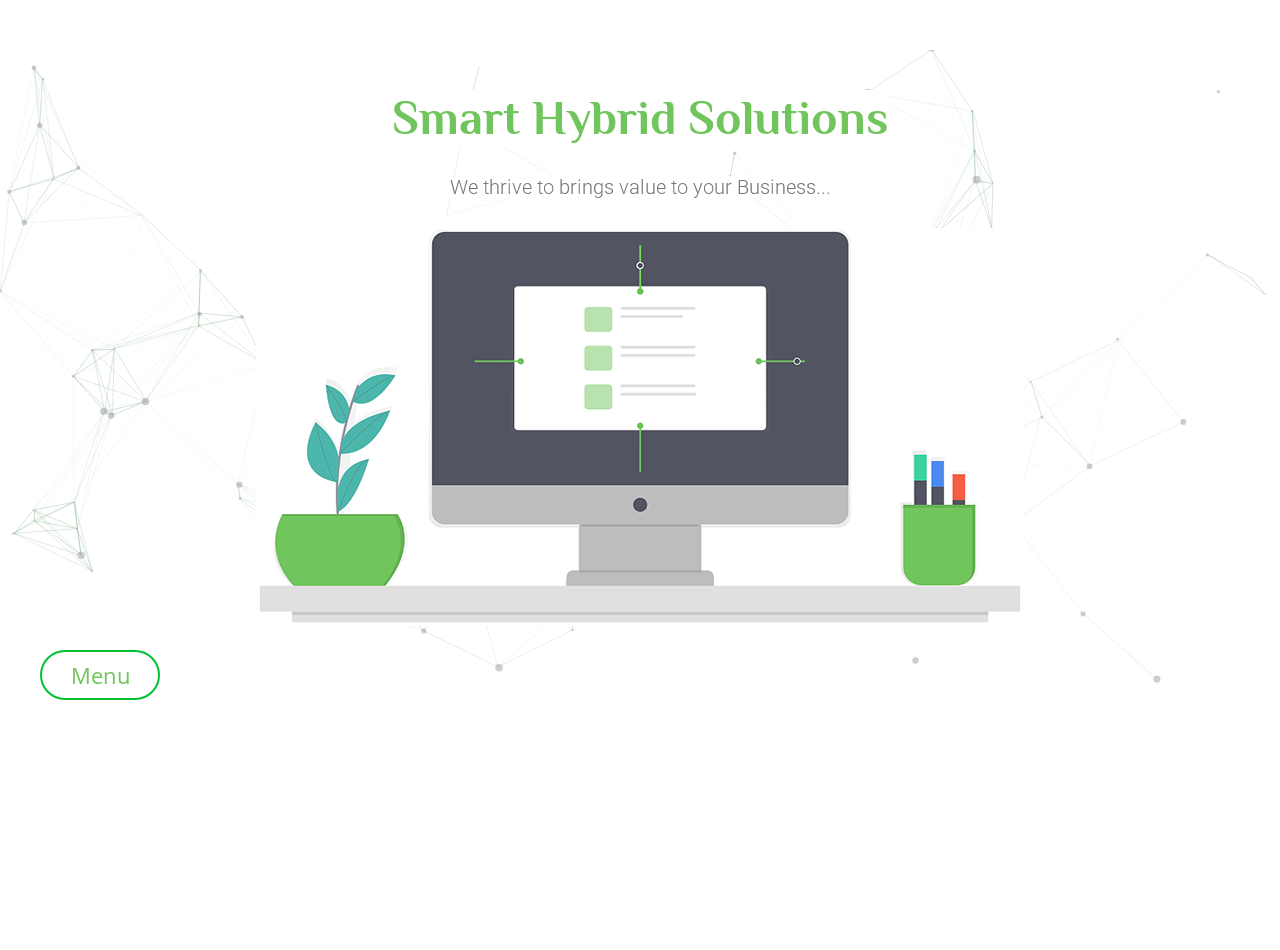
==== commit e416f064: "website done from frontend" ====
--- a/Alstar Free Website Template - Free-CSS.com/Alstar/index.html
+++ b/Alstar Free Website Template - Free-CSS.com/Alstar/index.html
@@ -26,7 +26,7 @@
     <link href="https://fonts.googleapis.com/css?family=Open+Sans:300,300i,400,400i,700,700i|Roboto:100,300,400,500,700|Philosopher:400,400i,700,700i" rel="stylesheet">
 
     <!-- Bootstrap css -->
-    <link rel="stylesheet" href="css/bootstrap.css">
+    <!-- <link rel="stylesheet" href="css/bootstrap.css"> -->
     <!-- <link href="../../eStartup1/eStartup/lib/bootstrap/css/bootstrap.min.css" rel="stylesheet"> -->
   
     <!-- Libraries CSS Files -->
@@ -41,11 +41,14 @@
     <link href="eStartup/css/style.css" rel="stylesheet">
 
     <link href="https://fonts.googleapis.com/css2?family=Cinzel&display=swap" rel="stylesheet">
+    <link rel="stylesheet" href="lightbox2-dev\lightbox2-dev\dist\css\lightbox.min.css">
 
     <!-- <link rel="stylesheet" href="https://stackpath.bootstrapcdn.com/bootstrap/4.5.0/css/bootstrap.min.css" integrity="sha384-9aIt2nRpC12Uk9gS9baDl411NQApFmC26EwAOH8WgZl5MYYxFfc+NcPb1dKGj7Sk" crossorigin="anonymous"> -->
 
     <script src="https://code.jquery.com/jquery-3.5.1.slim.min.js" integrity="sha384-DfXdz2htPH0lsSSs5nCTpuj/zy4C+OGpamoFVy38MVBnE+IbbVYUew+OrCXaRkfj" crossorigin="anonymous"></script>
     <script src="https://cdn.jsdelivr.net/npm/popper.js@1.16.0/dist/umd/popper.min.js" integrity="sha384-Q6E9RHvbIyZFJoft+2mJbHaEWldlvI9IOYy5n3zV9zzTtmI3UksdQRVvoxMfooAo" crossorigin="anonymous"></script>    
+    <script type="text/javascript" src="lightbox2-dev\lightbox2-dev\dist\js\lightbox-plus-jquery.min.js"></script>
+
     <!-- <script src="https://stackpath.bootstrapcdn.com/bootstrap/4.5.0/js/bootstrap.min.js" integrity="sha384-OgVRvuATP1z7JjHLkuOU7Xw704+h835Lr+6QL9UvYjZE3Ipu6Tp75j7Bh/kR0JKI" crossorigin="anonymous"></script> -->
 
 </head>
@@ -56,31 +59,39 @@
 </style>
   <div id="particles-js">
     <!-- navbar -->
-  <div class="navv" id="navv">
+  <!-- <div class="navv" id="navv">
     <ul>
       <li>
         <a href="#hero">Home</a>
       </li>
       <li>
-        <a href="#about">About</a>
+        <a href="#">About</a>
       </li>
       <li>
-        <a href="#services">Services</a>
+        <a href="#">Services</a>
       </li>
       <li>
         <a href="#portfolio">Work</a>
       </li>
       <li>
-        <a href="#team">Team</a>
+        <a href="#">Team</a>
       </li>
       <li>
         <a href="#contact">Contact Us</a>
       </li>
     </ul>
-  </div>
-  <nav class="navbar navbar-light bg-light">
-    <a class="navbar-brand" href="#">Sticky top</a>
+  </div> -->
+  <nav>
+    <ul>
+      <li><a class="active" href="#hero">Home</a></li>
+      <li><a href="#about">About Us</a></li>
+      <li><a href="#services">Services</a></li>
+      <li><a href="#portfolio">Work</a></li>
+      <li><a href="#team">Team</a></li>
+      <li><a href="#contact">Contact Us</a></li>
+    </ul>
   </nav>
+
   <div class="outer-wrapper hero">
     <div class="wrapper">
   <!-- intro area -->
@@ -91,12 +102,12 @@
       <h1 class="back-white newfont">Smart Hybrid Solutions</h1>
       <h2 class="back-white">We thrive to brings value to your Business...</h2>
       <img src="../../eStartup1/eStartup/img/hero-img.png" alt="Hero Imgs">
-      <a href="#get-started" class="btn-get-started scrollto">Get Started</a>
+      <!-- <a href="#get-started" class="btn-get-started scrollto">Get Started</a>
       <div class="btnsq">
         <a href="#"><i class="fa fa-apple fa-3x"></i> App Store</a>
         <a href="#"><i class="fa fa-play fa-3x"></i> Google Play</a>
         <a href="#"><i class="fa fa-windows fa-3x"></i> windows</a>
-      </div>
+      </div> -->
     </div>
   </section>
 
@@ -215,192 +226,77 @@
   </section>
 
   <!-- Works -->
-<section id="portfolio" class="home-section slidehor gray">
-    <ul class="flex-container">
+  <section id="portfolio" class="home-section ">
+    <div class="container">
+      <div class="row">
+        <div class="col-md-offset-2 col-md-8">
+          <div class="section-heading">
+            <h2>Works</h2>
+            <div class="heading-line"></div>
+            <p>We’ve been building unique digital products, platforms, and experiences for the past 6 years.</p>
+          </div>
+        </div>
+      </div>
+      <div class="row">
+        <div class="col-lg-12">
+          <ul class="flex-container">
+          <li class="flex-item">
+    <!-- <ul class="flex-container">
+        <li> -->
+          <div class="gallery">
+            <a href="img/works/thumbs/1.jpg" data-lightbox="mygallery" data-title="This is to add small caption" ><img src="img/works/thumbs/1.jpg" alt=""></a>
+            <a href="img/works/thumbs/2.jpg" data-lightbox="mygallery"></a>
+            <a href="img/works/thumbs/3.jpg" data-lightbox="mygallery"></a>
+            <a href="img/works/thumbs/4.jpg" data-lightbox="mygallery"></a>
+            <a href="img/works/thumbs/5.jpg" data-lightbox="mygallery"></a>
+            <a href="img/works/thumbs/6.jpg" data-lightbox="mygallery"></a>
+            <a href="img/works/thumbs/7.jpg" data-lightbox="mygallery"></a>
+            <a href="img/works/thumbs/8.jpg" data-lightbox="mygallery"></a>
+            <a href="img/works/thumbs/9.jpg" data-lightbox="mygallery"></a>
+            <a href="img/works/thumbs/10.jpg" data-lightbox="mygallery"></a>
+            <a href="img/works/thumbs/11.jpg" data-lightbox="mygallery"></a>
+            <a href="img/works/thumbs/12.jpg" data-lightbox="mygallery"></a>
+        </div>
+                  <h3>Web-dev project for a Producer in comedy Cicuit</h3>
+
+        </li>
+
         <li class="flex-item">
-            <main>
-                <input id="toggle" type="checkbox" checked>
-                <label for="toggle"><h2>Work1</h2></label>
-                <div id="expand">
-                  <section>
-                    <div class="container">
-                        <div id="carousel-example-generic" class="carousel slide" data-ride="carousel">
-                            <ol class="carousel-indicators">
-                            <li data-target="#carousel-example-generic" data-slide-to="0" class="active"></li>
-                            <li data-target="#carousel-example-generic" data-slide-to="1"></li>
-                            <li data-target="#carousel-example-generic" data-slide-to="2"></li>
-                            </ol>
-                            <div class="carousel-inner" role="listbox">
-
-                            <div class="item active">
-                                <img class="d-block w-100" src="http://placekitten.com/g/600/300" alt="First slide">
-                                 <div class="carousel-caption">
-                                  ...
-                                </div>
-                            </div>
-
-                            <div class="item">
-                                <img class="d-block w-100" src="http://placekitten.com/g/600/300" alt="Second slide">
-                            </div>
-
-                            </div>
-                            <a class="left carousel-control" href="#carousel-example-generic" role="button" data-slide="prev">
-                            <span class="glyphicon glyphicon-chevron-left" aria-hidden="true"></span>
-                            <span class="sr-only">Previous</span>
-                            </a>
-
-                            <a class="right carousel-control" href="#carousel-example-generic" role="button" data-slide="next">
-                            <span class="glyphicon glyphicon-chevron-right" aria-hidden="true"></span>
-                            <span class="sr-only">Next</span>
-                            </a>
-
-                        </div>
-                    </div>
-                    
-                </section>
-                <p style="color: black;">Lorem ipsum dolor sit amet, consectetur adipiscing elit. Maecenas porta non turpis faucibus lobortis. Curabitur non eros rutrum, gravida felis non, luctus velit.
-                </p>
-
-                </div>
-                <section>
-                  <img src="img/intro/1.jpg" height="200px" width="200px" alt="">
-                </section>
-              </main>
-        </li>
+          <div class="gallery">
+            <a href="img/works/thumbs/1.jpg" data-lightbox="mygallery1"><img src="img/works/thumbs/2.jpg" alt=""></a>
+            <a href="img/works/thumbs/2.jpg" data-lightbox="mygallery1"></a>
+            <a href="img/works/thumbs/3.jpg" data-lightbox="mygallery1"></a>
+            <a href="img/works/thumbs/4.jpg" data-lightbox="mygallery1"></a>
+            <a href="img/works/thumbs/5.jpg" data-lightbox="mygallery1"></a>
+            <a href="img/works/thumbs/6.jpg" data-lightbox="mygallery1"></a>
+        </div> 
+                  <h3>Catalog Managemnt system</h3>
+   
+      </li>
+
         <li class="flex-item">
-            <main>
-                <input id="toggle1" type="checkbox" checked>
-                <label for="toggle1"><h2>Work1</h2></label>
-                <div id="expand1">
-                  <section>
-                    <div class="container">
-                        <div id="carouselExampleIndicators" class="carousel slide" data-ride="carousel">
-                            <ol class="carousel-indicators">
-                            <li data-target="#carouselExampleIndicators" data-slide-to="0" class="active"></li>
-                            <li data-target="#carouselExampleIndicators" data-slide-to="1"></li>
-                            <li data-target="#carouselExampleIndicators" data-slide-to="2"></li>
-                            </ol>
-                            <div class="carousel-inner">
-                            <div class="carousel-item active">
-                                <img class="d-block w-100" src="http://placekitten.com/g/600/300" alt="First slide">
-                            </div>
-                            <div class="carousel-item">
-                                <img class="d-block w-100" src="http://placekitten.com/g/600/300" alt="Second slide">
-                            </div>
-                            </div>
-                            <a class="carousel-control-prev" href="#carouselExampleIndicators" role="button" data-slide="prev">
-                            <span class="carousel-control-prev-icon" aria-hidden="true"></span>
-                            <span class="sr-only">Previous</span>
-                            </a>
-                            <a class="carousel-control-next" href="#carouselExampleIndicators" role="button" data-slide="next">
-                            <span class="carousel-control-next-icon" aria-hidden="true"></span>
-                            <span class="sr-only">Next</span>
-                            </a>
-                        </div>
-                    </div>
-                    
-                </section>
-                <p>Lorem ipsum dolor sit amet, consectetur adipiscing elit. Maecenas porta non turpis faucibus lobortis. Curabitur non eros rutrum, gravida felis non, luctus velit. Ut commodo congue velit feugiat lobortis. Etiam nec dolor quis nulla bibendum blandit vitae nec enim. Maecenas id dignissim erat. Aenean ac mi nec ante venenatis interdum quis vel lacus.
-                </p>
-
-                </div>
-                <section>
-                  <img src="img/intro/1.jpg" height="200px" width="200px" style="position: relative; left: 30px; bottom: 40px;" alt="">
-                </section>
-              </main>        
-            </li>
+          <div class="gallery">
+            <a href="img/works/thumbs/1.jpg" data-lightbox="mygallery2"><img src="img/works/thumbs/3.jpg" alt=""></a>
+            <a href="img/works/thumbs/5.jpg" data-lightbox="mygallery2"></a>
+            <a href="img/works/thumbs/6.jpg" data-lightbox="mygallery2"></a>
+          </div>
+                    <h3>ERP System for Traders</h3>
+       
+       </li>
+
         <li class="flex-item">
-
-            <main>
-                <input id="toggle2" type="checkbox" checked>
-                <label for="toggle2"><h2>Work1</h2></label>
-                <div id="expand2">
-                  <section>
-                    <div class="container">
-                        <div id="carouselExampleIndicators" class="carousel slide" data-ride="carousel">
-                            <ol class="carousel-indicators">
-                            <li data-target="#carouselExampleIndicators" data-slide-to="0" class="active"></li>
-                            <li data-target="#carouselExampleIndicators" data-slide-to="1"></li>
-                            <li data-target="#carouselExampleIndicators" data-slide-to="2"></li>
-                            </ol>
-                            <div class="carousel-inner">
-                            <div class="carousel-item active">
-                                <img class="d-block w-100" src="http://placekitten.com/g/600/300" alt="First slide">
-                            </div>
-                            <div class="carousel-item">
-                                <img class="d-block w-100" src="http://placekitten.com/g/600/300" alt="Second slide">
-                            </div>
-                            </div>
-                            <a class="carousel-control-prev" href="#carouselExampleIndicators" role="button" data-slide="prev">
-                            <span class="carousel-control-prev-icon" aria-hidden="true"></span>
-                            <span class="sr-only">Previous</span>
-                            </a>
-                            <a class="carousel-control-next" href="#carouselExampleIndicators" role="button" data-slide="next">
-                            <span class="carousel-control-next-icon" aria-hidden="true"></span>
-                            <span class="sr-only">Next</span>
-                            </a>
-                        </div>
-                    </div>
-                    
-                </section>
-                <p>Lorem ipsum dolor sit amet, consectetur adipiscing elit. Maecenas porta non turpis faucibus lobortis. Curabitur non eros rutrum, gravida felis non, luctus velit. Ut commodo congue velit feugiat lobortis. Etiam nec dolor quis nulla bibendum blandit vitae nec enim. Maecenas id dignissim erat. Aenean ac mi nec ante venenatis interdum quis vel lacus.
-                </p>
-
-                </div>
-                <section>
-                  <img src="img/intro/1.jpg" height="200px" width="200px" style="position: relative; left: 30px; bottom: 40px;" alt="">
-                </section>
-              </main>        
-
-        </li>
-        <li class="flex-item">
-
-            <main>
-                <input id="toggle3" type="checkbox" checked>
-                <label for="toggle3"><h2>Work1</h2></label>
-                <div id="expand3">
-                  <section>
-                    <div class="container">
-                        <div id="carouselExampleIndicators" class="carousel slide" data-ride="carousel">
-                            <ol class="carousel-indicators">
-                            <li data-target="#carouselExampleIndicators" data-slide-to="0" class="active"></li>
-                            <li data-target="#carouselExampleIndicators" data-slide-to="1"></li>
-                            <li data-target="#carouselExampleIndicators" data-slide-to="2"></li>
-                            </ol>
-                            <div class="carousel-inner">
-                            <div class="carousel-item active">
-                                <img class="d-block w-100" src="http://placekitten.com/g/600/300" alt="First slide">
-                            </div>
-                            <div class="carousel-item">
-                                <img class="d-block w-100" src="http://placekitten.com/g/600/300" alt="Second slide">
-                            </div>
-                            </div>
-                            <a class="carousel-control-prev" href="#carouselExampleIndicators" role="button" data-slide="prev">
-                            <span class="carousel-control-prev-icon" aria-hidden="true"></span>
-                            <span class="sr-only">Previous</span>
-                            </a>
-                            <a class="carousel-control-next" href="#carouselExampleIndicators" role="button" data-slide="next">
-                            <span class="carousel-control-next-icon" aria-hidden="true"></span>
-                            <span class="sr-only">Next</span>
-                            </a>
-                        </div>
-                    </div>
-                    
-                </section>
-                <p>Lorem ipsum dolor sit amet, consectetur adipiscing elit. Maecenas porta non turpis faucibus lobortis. Curabitur non eros rutrum, gravida felis non, luctus velit. Ut commodo congue velit feugiat lobortis. Etiam nec dolor quis nulla bibendum blandit vitae nec enim. Maecenas id dignissim erat. Aenean ac mi nec ante venenatis interdum quis vel lacus.
-                </p>
-
-                </div>
-                <section>
-                  <img src="img/intro/1.jpg" height="200px" width="200px" style="position: relative; left: 30px; bottom: 40px;" alt="">
-                </section>
-              </main>        
-
-        </li>      
+          <div class="gallery">
+            <a href="img/works/thumbs/1.jpg" data-lightbox="mygallery3"><img src="img/works/thumbs/4.jpg" alt=""></a>
+            <a href="img/works/thumbs/2.jpg" data-lightbox="mygallery3"></a>
+          </div>
+                    <h3>Finance Management System</h3>
+      
+        </li>  
       </ul>
-
+    </div>
+  </div>
+</div>
 </section>
-
   <!-- Team -->
   <section id="team" class="home-section  slidehor">
     <div class="container">
@@ -417,23 +313,23 @@
       <div class="row">
         <div class="col-xs-12 col-sm-3 col-md-3 col-lg-3">
           <div class="box-team wow bounceInUp" data-wow-delay="0.1s">
-            <img src="img/team/1.jpg" alt="" class="img-circle img-responsive" />
-            <h4>Dominique Vroslav</h4>
-            <p>Art Director</p>
+            <img src="img/team/2.jpg" alt="" class="img-circle img-responsive" />
+            <h4 style="margin-right: 60px;">Ishnit Bagga</h4>
+            <p style="margin-right: 60px;">Co-Founder</p>
           </div>
         </div>
         <div class="col-xs-12 col-sm-3 col-md-3 col-lg-3" data-wow-delay="0.3s">
           <div class="box-team wow bounceInUp">
-            <img src="img/team/2.jpg" alt="" class="img-circle img-responsive" />
-            <h4>Thomas Jeffersonn</h4>
-            <p>Web Designer</p>
+            <img src="img/team/1.jpg" alt="" class="img-circle img-responsive" />
+            <h4 style="margin-right: 60px;">Asis Bagga</h4>
+            <p style="margin-right: 60px;">Co-Founder</p>
           </div>
         </div>
         <div class="col-xs-12 col-sm-3 col-md-3 col-lg-3" data-wow-delay="0.5s">
           <div class="box-team wow bounceInUp">
             <img src="img/team/3.jpg" alt="" class="img-circle img-responsive" />
-            <h4>Nola Maurin</h4>
-            <p>Illustrator</p>
+            <h4 style="margin-right: 60px;">Bharath Neutella</h4>
+            <p style="margin-right: 60px;">Co-Founder</p>
           </div>
         </div>
       </div>
@@ -611,6 +507,13 @@
   <!-- particle js scripts -->
   <script src="particles.js"></script>
   <script src="app.js"></script>
+  <script>
+    $(document).ready(function() {
+    $("nav").hover(function() {
+      $(this).toggleClass("_expand");
+    });
+  });
+  </script>
 </div>
 </body>
 
--- a/Alstar Free Website Template - Free-CSS.com/Alstar/css/style.css
+++ b/Alstar Free Website Template - Free-CSS.com/Alstar/css/style.css
@@ -143,64 +143,89 @@
 Navbar
 ================================= */
 
-nav.navbar{
-	position: fixed;
-	top: -72px;
-	margin-bottom: 0px;
-	padding: 10px 0px 10px 0px;
-	width: 100%;
-	border-radius: 0px;
-	transition: all 0.2s;
-}
-
-.navbar-nav{
-	float: right;
-}
-
-nav.navbar.fixed-to-top{
-	top: 0px;
-}
-
-.navbar-default{
-	border: none;
-	border-bottom: none;
+nav {
+	position: relative;
+    /* bottom: unset; */
+    width: 120px;
+    height: 50px;
+    color: #fff;
+    border-radius: 50px;
+    cursor: pointer;
+    border: 2px solid #00c132;
+    transition: all 0.4s;
+	overflow: hidden;
+	top: 650px;
+    left: 40px;
+    z-index: 100;
+    background: #fff;
+
+  }
+  nav:before {
+	content: "Menu";
+    position: absolute;
+    left: 25%;
+    bottom: 12px;
+    /* transform: translateX(-50%); */
+    /* line-height: 80px; */
+    background: #fff;
+    color: #71c55d;
+    font-size: 22px;
+    /* font-weight: 800; */
+    z-index: 11;
+    transition: all 0.3s;
+  }
+  nav ul:hover{
+  }
+
+  nav ul {
+	display: flex; 
+	line-height: 45px;
+	list-style: none;
+	align-content: center;
+	justify-content: center;
+  }
+
+  
+  nav ul li a {
+	color: #71c55d;
+	font-size: 24px;
+	text-decoration: none;
+	margin: 0 -50px;
+	/* margin: 0 10px;
+	padding: 10px 15px; */
+	border-radius: 5px;
+	opacity: 0;
+	pointer-events: none;
+	transition: all 0.4s;
+  }
+  nav li a.active,
+  nav li a:hover {
+	/* background: #0c1540; */
+	text-decoration: none;
+	color: #4b963a !important;
+  }
+  nav._expand {
+	width: 550px;
+  }
+  nav._expand:before {
+	opacity: 0;
+	pointer-events: none;
+  }
+  nav._expand ul li a {
+	margin: 0 10px;
 	opacity: 1;
-	display: none;
-	z-index: 9999;
-}
-
-.navbar-default .navbar-nav>li>a {
-	color: #fff;
-	font-weight: 700;
-	text-transform: uppercase;
-}
-
-.navbar-default .navbar-nav>li>a:hover, .navbar-default .navbar-nav>li>a:focus{
-	color: #3A3A3A;
-	cursor: pointer;
-	-webkit-transition: all 300ms ease-in-out;
-	-moz-transition: all 300ms ease-in-out;
-	-ms-transition: all 300ms ease-in-out;
-	-o-transition: all 300ms ease-in-out;
-	transition: all 300ms ease-in-out;
-	outline: 0;
-}
-
-/* brand / logo */
-.navbar-default .navbar-brand{
-	color: #fff;
-	text-transform: uppercase;
-	font-weight: 700;
-	font-size: 2em;
-}
-
+	pointer-events: auto;
+	transition: all 0.4s;
+	font-size: 20px;
+  }
+  
 /* ================================
 Home sections
 ================================= */
 
 .home-section {
 	width: 100%;
-	padding: 50px 0px 150px 0px;
+	padding: 0px 100px 0px 200px;
 }
 
 /* --- heading --- */
@@ -653,7 +678,10 @@
 	}
 }
 	
-
+.img-circle {
+    border-radius: 50%;
+    height: 300px;
+}
 	/* My Custom ends */
 
 .og-fullimg {
@@ -1006,99 +1034,19 @@
 			margin-left: 10px;
 			padding: 0px 10px 0px 0px;
 		}
-        main {
-            width: 250px;
-            height: 250px;
-            margin: 20px auto;
-            padding: 10px 0;
+
+		.gallery{
+            margin: 10px 50px;
         }
-        .flex-item input {
-        display: none;
-        visibility: hidden;
+        .gallery img{
+            width: 230px;
+            padding: 5px;
+            /* filter: grayscale(100%); */
+            transition: 1s;
         }
-        .main label {
-            display: block;
-            padding: 0.5em;
-            text-align: center;
-            /* border-bottom: 1px solid #CCC; */
-            position: relative;
-            color: #666;
-            /* bottom: 80px;
-            left: 190px; */
+        .gallery img:hover{
+            filter: grayscale(0%);
+            transform: scale(1.1);
         }
-        .main label:hover {
-        color: #000;
-        }
-        .main label::before {
-        font-family: Consolas, monaco, monospace;
-        font-weight: bold;
-        font-size: 15px;
-        content: "+";
-        vertical-align: text-top;
-        display: inline-block;
-        width: 20px;
-        height: 20px;
-        margin-right: 3px;
-        background: radial-gradient(ellipse at center, #CCC 50%, transparent 50%);
-        }
-        #expand {
-        height: 0px;
-        overflow: hidden;
-        transition: height 0.5s;
-        color: #FFF;
-        }
-        #expand1 {
-        height: 0px;
-        overflow: hidden;
-        transition: height 0.5s;
-        /* background: url(http://placekitten.com/g/600/300); */
-        color: #FFF;
-        }
-        #expand2 {
-        height: 0px;
-        overflow: hidden;
-        transition: height 0.5s;
-        /* background: url(http://placekitten.com/g/600/300); */
-        color: #FFF;
-        }
-        #expand3 {
-        height: 0px;
-        overflow: hidden;
-        transition: height 0.5s;
-        /* background: url(http://placekitten.com/g/600/300); */
-        color: #FFF;
-        }
-        .main section {
-        padding: 0 20px;
-        }
-        .flex-container .flex-item #toggle:checked ~ #expand {
-        height: 250px;
-        }
-        .flex-container .flex-item #toggle:checked ~ label::before {
-        content: "-";
-        }
-
-        .flex-container .flex-item #toggle1:checked ~ #expand1 {
-        height: 250px;
-        }
-        .flex-container .flex-item #toggle1:checked ~ label::before {
-        content: "-";
-        }
-
-        .flex-container .flex-item #toggle2:checked ~ #expand2 {
-        height: 250px;
-        }
-        .flex-container .flex-item #toggle2:checked ~ label::before {
-        content: "-";
-        }
-        .flex-container .flex-item #toggle3:checked ~ #expand3 {
-        height: 250px;
-        }
-        .flex-container .flex-item #toggle3:checked ~ label::before {
-        content: "-";
-        }
-		/* @media (min-width: 1200px){
-		.container {
-			width: 300px;
-		} */
+
 	}--- a/Alstar Free Website Template - Free-CSS.com/Alstar/eStartup/css/style.css
+++ b/Alstar Free Website Template - Free-CSS.com/Alstar/eStartup/css/style.css
@@ -46,7 +46,7 @@
 #hero {
   width: 100%;
   height: calc(100vh - 40px);
-  background: url(../img/hero-bg.png) center bottom no-repeat;
+  /* background: url(../img/hero-bg.png) center bottom no-repeat; */
   background-size: 100%;
   position: relative;
   margin-top: 40px;
